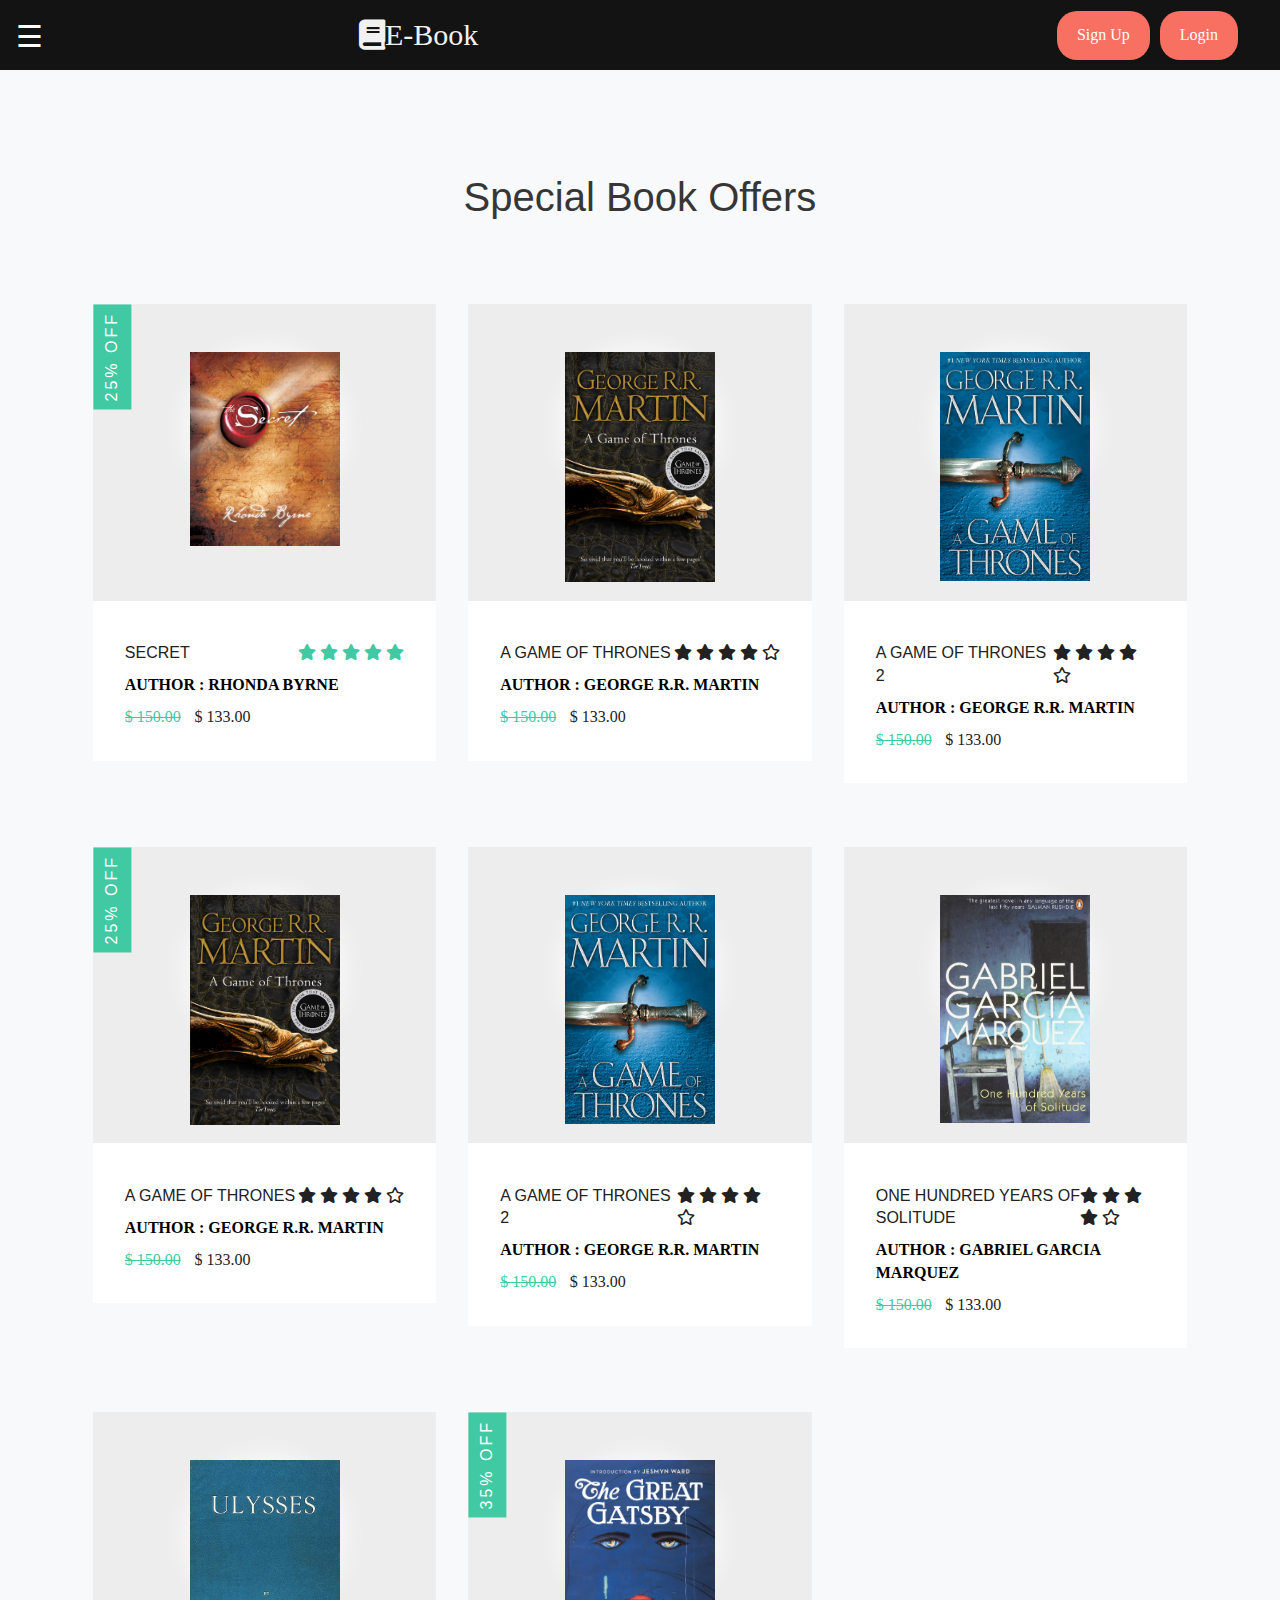
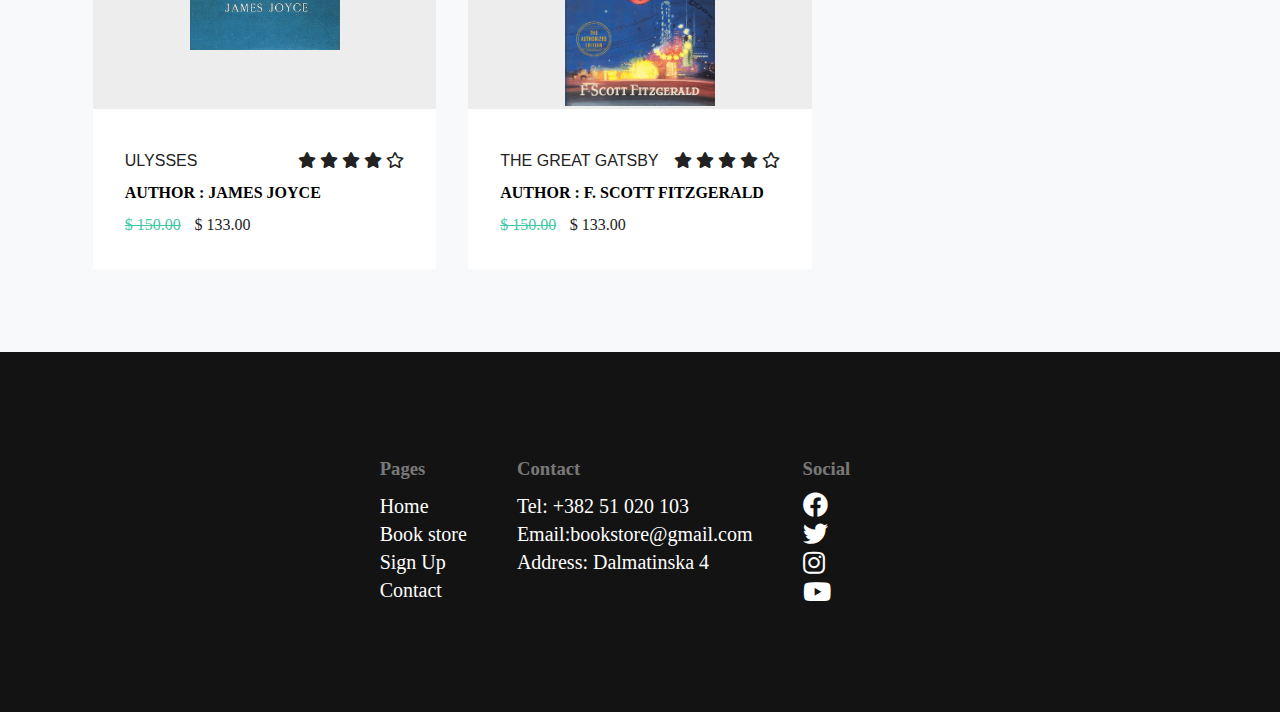
==== bookstore.html @ 9820c24c "first comm" ====
<!DOCTYPE html>
<html class="no-js" lang="">
  <head>
    <meta charset="utf-8" />
    <title></title>
    <meta name="description" content="" />
    <meta name="viewport" content="width=device-width, initial-scale=1" />
    <meta property="og:title" content="" />
    <meta property="og:type" content="" />
    <meta property="og:url" content="" />
    <meta property="og:image" content="" />

    <link
      rel="stylesheet"
      href="https://use.fontawesome.com/releases/v5.14.0/css/all.css"
    />

    <link rel="apple-touch-icon" href="icon.png" />
    <link rel="stylesheet" href="css/normalize.css" />
    <link rel="stylesheet" href="css/main.css" />
    <link rel="stylesheet" href="css/style.css" />
    <meta name="theme-color" content="#fafafa" />
  </head>
  <body>
    <div class="top-header">
      <div id="mySidenav" class="sidenav">
        <a href="javascript:void(0)" class="closebtn" onclick="closeNav()"
          >&times;</a
        >
        <a href="index.html">Home</a>
        <a href="bookstore.html">Book store</a>
        <a href="signup.html">Sign up</a>
        <a href="contact.html">Contact</a>
        <a href="wishlist.html">Wishlist</a>
      </div>

      <div id="main-nav">
        <span
          style="font-size: 30px; cursor: pointer; color: white"
          onclick="openNav()"
          >&#9776;
        </span>
      </div>
      <div class="top-header-container">
        <div class="top-header-title"><i class="fas fa-book"></i>E-Book</div>
        <div class="top-header-button">
          <a href="signup.html" class="button">Sign Up</a>
          <a href="login.html" class="button">Login</a>
        </div>
      </div>
    </div>

    <!--featured categories-->
    <div class="products">
      <div class="products-container">
        <h1 class="lg-title">Special Book Offers</h1>
        <div class="product-items">
          <!-- single product -->
          <div class="product">
            <div class="product-content">
              <div class="product-img">
                <img src="/img/81MArWaiw1L.jpg" alt="product image" />
              </div>
              <div class="product-btns">
                <button type="button" class="btn-cart">
                  add to cart
                  <span><i class="fas fa-plus"></i></span>
                </button>
                <button type="button" class="btn-buy">
                  buy now
                  <span><i class="fas fa-shopping-cart"></i></span>
                </button>
              </div>
            </div>

            <div class="product-info">
              <div class="product-info-top">
                <h2 class="sm-title">Secret</h2>
                <div class="rating_stars">
                  <span class="s" data-low="0.5" data-high="1"
                    ><i class="fa fa-star-o"></i
                    ><i class="fa fa-star-half-o"></i><i class="fa fa-star"></i
                  ></span>
                  <span class="s" data-low="1.5" data-high="2"
                    ><i class="fa fa-star-o"></i
                    ><i class="fa fa-star-half-o"></i><i class="fa fa-star"></i
                  ></span>
                  <span class="s" data-low="2.5" data-high="3"
                    ><i class="fa fa-star-o"></i
                    ><i class="fa fa-star-half-o"></i><i class="fa fa-star"></i
                  ></span>
                  <span class="s" data-low="3.5" data-high="4"
                    ><i class="fa fa-star-o"></i
                    ><i class="fa fa-star-half-o"></i><i class="fa fa-star"></i
                  ></span>
                  <span class="s" data-low="4.5" data-high="5"
                    ><i class="fa fa-star-o"></i
                    ><i class="fa fa-star-half-o"></i><i class="fa fa-star"></i
                  ></span>

                  <span class="r r0_5" data-rating="1" data-value="0.5"></span>
                  <span class="r r1" data-rating="1" data-value="1"></span>
                  <span class="r r1_5" data-rating="15" data-value="1.5"></span>
                  <span class="r r2" data-rating="2" data-value="2"></span>
                  <span class="r r2_5" data-rating="25" data-value="2.5"></span>
                  <span class="r r3" data-rating="3" data-value="3"></span>
                  <span class="r r3_5" data-rating="35" data-value="3.5"></span>
                  <span class="r r4" data-rating="4" data-value="4"></span>
                  <span class="r r4_5" data-rating="45" data-value="4.5"></span>
                  <span class="r r5" data-rating="5" data-value="5"></span>
                </div>
              </div>
              <a href="#" class="product-name">Author : Rhonda Byrne</a>
              <p class="product-price">$ 150.00</p>
              <p class="product-price">$ 133.00</p>
            </div>

            <div class="off-info">
              <h2 class="sm-title">25% off</h2>
            </div>
          </div>
          <!-- end of single product -->
          <!-- single product -->
          <div class="product">
            <div class="product-content">
              <div class="product-img">
                <img src="/img/81q1AybR-ZL.jpg" alt="product image" />
              </div>
              <div class="product-btns">
                <button type="button" class="btn-cart">
                  add to cart
                  <span><i class="fas fa-plus"></i></span>
                </button>
                <button type="button" class="btn-buy">
                  buy now
                  <span><i class="fas fa-shopping-cart"></i></span>
                </button>
              </div>
            </div>

            <div class="product-info">
              <div class="product-info-top">
                <h2 class="sm-title">A Game of Thrones</h2>
                <div class="rating">
                  <span><i class="fas fa-star"></i></span>
                  <span><i class="fas fa-star"></i></span>
                  <span><i class="fas fa-star"></i></span>
                  <span><i class="fas fa-star"></i></span>
                  <span><i class="far fa-star"></i></span>
                </div>
              </div>
              <a href="#" class="product-name">Author : George R.R. Martin</a>
              <p class="product-price">$ 150.00</p>
              <p class="product-price">$ 133.00</p>
            </div>
          </div>
          <!-- end of single product -->
          <!-- single product -->
          <div class="product">
            <div class="product-content">
              <div class="product-img">
                <img src="/img/91dSMhdIzTL.jpg" alt="product image" />
              </div>
              <div class="product-btns">
                <button type="button" class="btn-cart">
                  add to cart
                  <span><i class="fas fa-plus"></i></span>
                </button>
                <button type="button" class="btn-buy">
                  buy now
                  <span><i class="fas fa-shopping-cart"></i></span>
                </button>
              </div>
            </div>

            <div class="product-info">
              <div class="product-info-top">
                <h2 class="sm-title">A Game of Thrones 2</h2>
                <div class="rating">
                  <span><i class="fas fa-star"></i></span>
                  <span><i class="fas fa-star"></i></span>
                  <span><i class="fas fa-star"></i></span>
                  <span><i class="fas fa-star"></i></span>
                  <span><i class="far fa-star"></i></span>
                </div>
              </div>
              <a href="#" class="product-name">Author : George R.R. Martin</a>
              <p class="product-price">$ 150.00</p>
              <p class="product-price">$ 133.00</p>
            </div>
          </div>
          <!-- end of single product -->
          <!-- single product -->
          <div class="product">
            <div class="product-content">
              <div class="product-img">
                <img src="/img/81q1AybR-ZL.jpg" alt="product image" />
              </div>
              <div class="product-btns">
                <button type="button" class="btn-cart">
                  add to cart
                  <span><i class="fas fa-plus"></i></span>
                </button>
                <button type="button" class="btn-buy">
                  buy now
                  <span><i class="fas fa-shopping-cart"></i></span>
                </button>
              </div>
            </div>

            <div class="product-info">
              <div class="product-info-top">
                <h2 class="sm-title">A Game of Thrones</h2>
                <div class="rating">
                  <span><i class="fas fa-star"></i></span>
                  <span><i class="fas fa-star"></i></span>
                  <span><i class="fas fa-star"></i></span>
                  <span><i class="fas fa-star"></i></span>
                  <span><i class="far fa-star"></i></span>
                </div>
              </div>
              <a href="#" class="product-name">Author : George R.R. Martin</a>
              <p class="product-price">$ 150.00</p>
              <p class="product-price">$ 133.00</p>
            </div>

            <div class="off-info">
              <h2 class="sm-title">25% off</h2>
            </div>
          </div>
          <!-- end of single product -->
          <!-- single product -->
          <div class="product">
            <div class="product-content">
              <div class="product-img">
                <img src="/img/91dSMhdIzTL.jpg" alt="product image" />
              </div>
              <div class="product-btns">
                <button type="button" class="btn-cart">
                  add to cart
                  <span><i class="fas fa-plus"></i></span>
                </button>
                <button type="button" class="btn-buy">
                  buy now
                  <span><i class="fas fa-shopping-cart"></i></span>
                </button>
              </div>
            </div>

            <div class="product-info">
              <div class="product-info-top">
                <h2 class="sm-title">A Game of Thrones 2</h2>
                <div class="rating">
                  <span><i class="fas fa-star"></i></span>
                  <span><i class="fas fa-star"></i></span>
                  <span><i class="fas fa-star"></i></span>
                  <span><i class="fas fa-star"></i></span>
                  <span><i class="far fa-star"></i></span>
                </div>
              </div>
              <a href="#" class="product-name">Author : George R.R. Martin</a>
              <p class="product-price">$ 150.00</p>
              <p class="product-price">$ 133.00</p>
            </div>
          </div>
          <!-- end of single product -->
          <!-- single product -->
          <div class="product">
            <div class="product-content">
              <div class="product-img">
                <img src="/img/91hJ+hgZm4L.jpg" alt="product image" />
              </div>
              <div class="product-btns">
                <button type="button" class="btn-cart">
                  add to cart
                  <span><i class="fas fa-plus"></i></span>
                </button>
                <button type="button" class="btn-buy">
                  buy now
                  <span><i class="fas fa-shopping-cart"></i></span>
                </button>
              </div>
            </div>

            <div class="product-info">
              <div class="product-info-top">
                <h2 class="sm-title">One Hundred Years of Solitude</h2>
                <div class="rating">
                  <span><i class="fas fa-star"></i></span>
                  <span><i class="fas fa-star"></i></span>
                  <span><i class="fas fa-star"></i></span>
                  <span><i class="fas fa-star"></i></span>
                  <span><i class="far fa-star"></i></span>
                </div>
              </div>
              <a href="#" class="product-name"
                >Author : Gabriel Garcia Marquez</a
              >
              <p class="product-price">$ 150.00</p>
              <p class="product-price">$ 133.00</p>
            </div>
          </div>
          <!-- end of single product -->
          <!-- single product -->
          <div class="product">
            <div class="product-content">
              <div class="product-img">
                <img src="/img/JoyceUlysses2.jpg" alt="product image" />
              </div>
              <div class="product-btns">
                <button type="button" class="btn-cart">
                  add to cart
                  <span><i class="fas fa-plus"></i></span>
                </button>
                <button type="button" class="btn-buy">
                  buy now
                  <span><i class="fas fa-shopping-cart"></i></span>
                </button>
              </div>
            </div>

            <div class="product-info">
              <div class="product-info-top">
                <h2 class="sm-title">Ulysses</h2>
                <div class="rating">
                  <span><i class="fas fa-star"></i></span>
                  <span><i class="fas fa-star"></i></span>
                  <span><i class="fas fa-star"></i></span>
                  <span><i class="fas fa-star"></i></span>
                  <span><i class="far fa-star"></i></span>
                </div>
              </div>
              <a href="#" class="product-name">Author : James Joyce</a>
              <p class="product-price">$ 150.00</p>
              <p class="product-price">$ 133.00</p>
            </div>
          </div>
          <!-- end of single product -->
          <!-- single product -->
          <div class="product">
            <div class="product-content">
              <div class="product-img">
                <img
                  src="/img/the-great-gatsby-9781982146702_hr.jpg"
                  alt="product image"
                />
              </div>
              <div class="product-btns">
                <button type="button" class="btn-cart">
                  add to cart
                  <span><i class="fas fa-plus"></i></span>
                </button>
                <button type="button" class="btn-buy">
                  buy now
                  <span><i class="fas fa-shopping-cart"></i></span>
                </button>
              </div>
            </div>

            <div class="product-info">
              <div class="product-info-top">
                <h2 class="sm-title">The Great Gatsby</h2>
                <div class="rating">
                  <span><i class="fas fa-star"></i></span>
                  <span><i class="fas fa-star"></i></span>
                  <span><i class="fas fa-star"></i></span>
                  <span><i class="fas fa-star"></i></span>
                  <span><i class="far fa-star"></i></span>
                </div>
              </div>
              <a href="#" class="product-name">Author : F. Scott Fitzgerald</a>
              <p class="product-price">$ 150.00</p>
              <p class="product-price">$ 133.00</p>
            </div>

            <div class="off-info">
              <h2 class="sm-title">35% off</h2>
            </div>
          </div>
          <!-- end of single product -->
        </div>
      </div>
    </div>

    <!--footer-->
    <div class="footer1">
      <div class="footer-container1">
        <div class="footer-content1">
          <ul>
            <h3>Pages</h3>
            <a href="index.html"><li>Home</li></a>
            <a href="bookstore.html"><li>Book store</li></a>
            <a href="signup.html"><li>Sign Up</li></a>
            <a href="contact.html"><li>Contact</li></a>
          </ul>
          <ul>
            <h3>Contact</h3>
            <a><li>Tel: +382 51 020 103</li></a>
            <a><li>Email:bookstore@gmail.com</li></a>
            <a><li>Address: Dalmatinska 4</li></a>
          </ul>
          <ul>
            <h3>Social</h3>
            <a href="#"
              ><li><i class="fab fa-facebook"></i></li
            ></a>
            <a href="#"
              ><li><i class="fab fa-twitter"></i></li
            ></a>
            <a href="#"
              ><li><i class="fab fa-instagram"></i></li
            ></a>
            <a href="#"
              ><li><i class="fab fa-youtube"></i></li
            ></a>
          </ul>
        </div>
      </div>
    </div>
    <script
      src="https://code.jquery.com/jquery-3.6.0.min.js"
      integrity="sha256-/xUj+3OJU5yExlq6GSYGSHk7tPXikynS7ogEvDej/m4="
      crossorigin="anonymous"
    ></script>
    <script>
      jQuery(document).ready(function ($) {
        $(".rating span.r")
          .hover(
            function () {
              // get hovered value
              var rating = $(this).data("rating");
              var value = $(this).data("value");
              $(this)
                .parent()
                .attr("class", "")
                .addClass("rating")
                .addClass("rating_" + rating);
              highlight_star(value);
            },
            function () {
              // get hidden field value
              var rating = $("#rating").val();
              var value = $("#rating_val").val();
              $(this)
                .parent()
                .attr("class", "")
                .addClass("rating")
                .addClass("rating_" + rating);
              highlight_star(value);
            }
          )
          .click(function () {
            // Set hidden field value
            var value = $(this).data("value");
            $("#rating_val").val(value);

            var rating = $(this).data("rating");
            $("#rating").val(rating);

            highlight_star(value);
          });

        var highlight_star = function (rating) {
          $(".rating_stars span.s").each(function () {
            var low = $(this).data("low");
            var high = $(this).data("high");
            $(this).removeClass("active-high").removeClass("active-low");
            if (rating >= high) $(this).addClass("active-high");
            else if (rating == low) $(this).addClass("active-low");
          });
        };
      });
    </script>
    <script src="js/vendor/modernizr-3.11.2.min.js"></script>
    <script src="js/plugins.js"></script>
    <script src="js/main.js"></script>
  </body>
</html>
---- css/main.css ----
/*! HTML5 Boilerplate v8.0.0 | MIT License | https://html5boilerplate.com/ */

/* main.css 2.1.0 | MIT License | https://github.com/h5bp/main.css#readme */
/*
 * What follows is the result of much research on cross-browser styling.
 * Credit left inline and big thanks to Nicolas Gallagher, Jonathan Neal,
 * Kroc Camen, and the H5BP dev community and team.
 */

/* ==========================================================================
   Base styles: opinionated defaults
   ========================================================================== */

html {
  color: #222;
  font-size: 1em;
  line-height: 1.4;
}

/*
 * Remove text-shadow in selection highlight:
 * https://twitter.com/miketaylr/status/12228805301
 *
 * Vendor-prefixed and regular ::selection selectors cannot be combined:
 * https://stackoverflow.com/a/16982510/7133471
 *
 * Customize the background color to match your design.
 */

::-moz-selection {
  background: #b3d4fc;
  text-shadow: none;
}

::selection {
  background: #b3d4fc;
  text-shadow: none;
}

/*
 * A better looking default horizontal rule
 */

hr {
  display: block;
  height: 1px;
  border: 0;
  border-top: 1px solid #ccc;
  margin: 1em 0;
  padding: 0;
}

/*
 * Remove the gap between audio, canvas, iframes,
 * images, videos and the bottom of their containers:
 * https://github.com/h5bp/html5-boilerplate/issues/440
 */

audio,
canvas,
iframe,
img,
svg,
video {
  vertical-align: middle;
}

/*
 * Remove default fieldset styles.
 */

fieldset {
  border: 0;
  margin: 0;
  padding: 0;
}

/*
 * Allow only vertical resizing of textareas.
 */

textarea {
  resize: vertical;
}

/* ==========================================================================
   Author's custom styles
   ========================================================================== */

/* ==========================================================================
   Helper classes
   ========================================================================== */

/*
 * Hide visually and from screen readers
 */

.hidden,
[hidden] {
  display: none !important;
}

/*
 * Hide only visually, but have it available for screen readers:
 * https://snook.ca/archives/html_and_css/hiding-content-for-accessibility
 *
 * 1. For long content, line feeds are not interpreted as spaces and small width
 *    causes content to wrap 1 word per line:
 *    https://medium.com/@jessebeach/beware-smushed-off-screen-accessible-text-5952a4c2cbfe
 */

.sr-only {
  border: 0;
  clip: rect(0, 0, 0, 0);
  height: 1px;
  margin: -1px;
  overflow: hidden;
  padding: 0;
  position: absolute;
  white-space: nowrap;
  width: 1px;
  /* 1 */
}

/*
 * Extends the .sr-only class to allow the element
 * to be focusable when navigated to via the keyboard:
 * https://www.drupal.org/node/897638
 */

.sr-only.focusable:active,
.sr-only.focusable:focus {
  clip: auto;
  height: auto;
  margin: 0;
  overflow: visible;
  position: static;
  white-space: inherit;
  width: auto;
}

/*
 * Hide visually and from screen readers, but maintain layout
 */

.invisible {
  visibility: hidden;
}

/*
 * Clearfix: contain floats
 *
 * For modern browsers
 * 1. The space content is one way to avoid an Opera bug when the
 *    `contenteditable` attribute is included anywhere else in the document.
 *    Otherwise it causes space to appear at the top and bottom of elements
 *    that receive the `clearfix` class.
 * 2. The use of `table` rather than `block` is only necessary if using
 *    `:before` to contain the top-margins of child elements.
 */

.clearfix::before,
.clearfix::after {
  content: " ";
  display: table;
}

.clearfix::after {
  clear: both;
}

/* ==========================================================================
   EXAMPLE Media Queries for Responsive Design.
   These examples override the primary ('mobile first') styles.
   Modify as content requires.
   ========================================================================== */

@media only screen and (min-width: 35em) {
  /* Style adjustments for viewports that meet the condition */
}

@media print,
  (-webkit-min-device-pixel-ratio: 1.25),
  (min-resolution: 1.25dppx),
  (min-resolution: 120dpi) {
  /* Style adjustments for high resolution devices */
}

/* ==========================================================================
   Print styles.
   Inlined to avoid the additional HTTP request:
   https://www.phpied.com/delay-loading-your-print-css/
   ========================================================================== */

@media print {
  *,
  *::before,
  *::after {
    background: #fff !important;
    color: #000 !important;
    /* Black prints faster */
    box-shadow: none !important;
    text-shadow: none !important;
  }

  a,
  a:visited {
    text-decoration: underline;
  }

  a[href]::after {
    content: " (" attr(href) ")";
  }

  abbr[title]::after {
    content: " (" attr(title) ")";
  }

  /*
   * Don't show links that are fragment identifiers,
   * or use the `javascript:` pseudo protocol
   */
  a[href^="#"]::after,
  a[href^="javascript:"]::after {
    content: "";
  }

  pre {
    white-space: pre-wrap !important;
  }

  pre,
  blockquote {
    border: 1px solid #999;
    page-break-inside: avoid;
  }

  /*
   * Printing Tables:
   * https://web.archive.org/web/20180815150934/http://css-discuss.incutio.com/wiki/Printing_Tables
   */
  thead {
    display: table-header-group;
  }

  tr,
  img {
    page-break-inside: avoid;
  }

  p,
  h2,
  h3 {
    orphans: 3;
    widows: 3;
  }

  h2,
  h3 {
    page-break-after: avoid;
  }
}
---- css/style.css ----
:root {
  --white-light: rgba(255, 255, 255, 0.5);
  --alice-blue: #f8f9fa;
  --carribean-green: #40c9a2;
  --gray: #ededed;
}
* {
  box-sizing: border-box;
  margin: 0;
  padding: 0;
}

.top-header {
  display: flex;
  height: 70px;
  width: 100%;
  background-color: #131313;
}
.top-header-container {
  margin-left: 300px;
  display: flex;
  width: 100%;
  z-index: 1;
  justify-content: space-between;
}
.top-header-title {
  color: #f1f1f1;
  font-size: 30px;
  display: flex;
  align-items: center;
}
.top-header-button {
  display: flex;
  justify-content: center;
  align-items: center;
  padding: 0 2rem;
}
.button {
  margin-right: 10px;
  display: flex;
  justify-content: center;
  align-items: center;
  text-decoration: none;
  padding: 10px 20px;
  height: 70%;
  border: none;
  outline: none;
  border-radius: 20px;
  background: #f77062;
  color: #fff;
}

.button:hover {
  background: #4837ff;
  transition: all 0.3s ease;
}

.sidenav {
  height: 100%;
  width: 0;
  position: fixed;
  z-index: 1;
  top: 0;
  left: 0;
  background-color: #111;
  overflow-x: hidden;
  transition: 0.5s;
  padding-top: 60px;
}

.sidenav a {
  padding: 8px 8px 8px 32px;
  text-decoration: none;
  font-size: 25px;
  color: #818181;
  display: block;
  transition: 0.3s;
}

.sidenav a:hover {
  color: #f1f1f1;
}

.sidenav .closebtn {
  position: absolute;
  top: 0;
  right: 25px;
  font-size: 36px;
  margin-left: 50px;
}

#main-nav {
  transition: margin-left 0.5s;
  padding: 16px;
}

@media screen and (max-height: 450px) {
  .sidenav {
    padding-top: 15px;
  }
  .sidenav a {
    font-size: 18px;
  }
}
.wrapper {
  width: 350px;
  padding: 20px;
}

input[type="text"],
input[type="password"] {
  width: 100%;
  padding: 15px;
  margin: 5px 0 22px 0;
  display: inline-block;
  border: none;
  background: #f1f1f1;
}

input[type="text"]:focus,
input[type="password"]:focus {
  background-color: #ddd;
  outline: none;
}

hr {
  border: 1px solid #f1f1f1;
  margin-bottom: 25px;
}

/*button {
  background-color: #4caf50;
  color: white;
  padding: 14px 20px;
  margin: 8px 0;
  border: none;
  cursor: pointer;
  width: 100%;
  opacity: 0.9;
}*/

button:hover {
  opacity: 1;
}

.cancelbtn,
.signupbtn {
  float: left;
  width: 50%;
}

.container {
  padding: 16px;
}

.clearfix::after {
  content: "";
  clear: both;
  display: table;
}

@media screen and (max-width: 300px) {
  .signupbtn {
    width: 100%;
  }
}

.form-login {
  margin-left: auto;
  margin-right: auto;
  width: 50%;
  align-items: center;
  border: 3px solid #f1f1f1;
}

input[type="text"],
input[type="password"] {
  width: 100%;
  padding: 12px 20px;
  margin: 8px 0;
  display: inline-block;
  border: 1px solid #ccc;
  box-sizing: border-box;
}

button:hover {
  opacity: 0.8;
}

.container-login {
  padding: 16px;
}

span.psw {
  float: right;
  padding-top: 16px;
}

@media screen and (max-width: 300px) {
  span.psw {
    display: block;
    float: none;
  }
  .cancelbtn {
    width: 100%;
  }
}

input[type="text"],
select,
textarea {
  width: 100%;
  padding: 12px;
  border: 1px solid #ccc;
  border-radius: 4px;
  box-sizing: border-box;
  margin-top: 6px;
  margin-bottom: 16px;
  resize: vertical;
}

input[type="submit"] {
  background-color: #4caf50;
  color: white;
  padding: 12px 20px;
  border: none;
  border-radius: 4px;
  cursor: pointer;
}

input[type="submit"]:hover {
  background-color: #45a049;
}

.container-contact {
  border-radius: 5px;
  background-color: #f2f2f2;
  padding: 20px;
  width: 50%;
  margin-left: auto;
  margin-right: auto;
  margin-top: 20px;
}
.contact-div {
  display: flex;
  flex-direction: column;
}
.contact-div h1 {
  text-align: center;
}
.gmap_canvas {
  overflow: hidden;
  background: none !important;
  height: 500px;
  width: 600px;
}
.mapouter {
  margin-bottom: 40px;
  margin-left: auto;
  margin-right: auto;
  position: relative;
  text-align: right;
  height: 500px;
  width: 600px;
}
.footer1 {
  bottom: 0;
  display: flex;
  height: 360px;
  background-color: #131313;
  width: 100%;
}
.footer-container1 {
  margin: auto;
  display: flex;
  flex-direction: row;
}
.footer-content1 {
  display: flex;
  flex-direction: row;
  justify-content: space-between;
}
.footer-content1 h3 {
  color: #ddd;
  opacity: 0.5;
  padding-bottom: 10px;
}
.footer-content1 ul {
  list-style: none;
  display: flex;
  flex-direction: column;
  margin-right: 50px;
}

.footer-content1 ul a {
  text-decoration: none;
  color: #fff;
  font-size: 20px;
}
.footer-content1 ul a li i {
  font-size: 25px;
}
/*index page*/
.main-content {
  height: 100vh;
  width: 100%;
  background-color: #191919;
  margin-top: auto;
}
.main-content-center {
  display: flex;
  margin-top: auto;
}
.main-content-center-signup {
  margin-right: auto;
  margin-left: auto;
  margin-top: 250px;
  align-items: center;
}
.main-content-center-signup h1 {
  color: #ddd;
  text-align: center;
  font-size: 45px;
}

.button-center {
  align-items: center;
  text-decoration: none;
  padding: 10px 20px;
  width: 100%;
  height: 100%;
  border: none;
  outline: none;
  border-radius: 20px;
  background: #f77062;
  color: #fff;
  margin-left: 300px;
  margin-right: auto;
}
.button-explore {
  margin-left: 300px;
  align-items: center;
  text-decoration: none;
  padding: 10px 20px;
  width: 100%;
  border: none;
  outline: none;
  border-radius: 4px;
  background: #833ab4;
  background: -webkit-linear-gradient(to right, #fcb045, #fd1d1d, #833ab4);
  background: linear-gradient(to right, #fcb045, #fd1d1d, #833ab4);
  color: #fff;
  transition: all 0.3s ease;
}
/*bookstore*/
img {
  width: 100%;
}
.products-container {
  width: 88vw;
  margin: 0 auto;
}
.lg-title,
.md-title,
.sm-title {
  font-family: "Roboto", sans-serif;
  padding: 0.6rem 0;
  text-transform: capitalize;
}
.lg-title {
  font-size: 2.5rem;
  font-weight: 500;
  text-align: center;
  padding: 1.3rem 0;
  opacity: 0.9;
}
.md-title {
  font-size: 2rem;
  font-family: "Roboto", sans-serif;
}
.sm-title {
  font-weight: 300;
  font-size: 1rem;
  text-transform: uppercase;
}
.text-light {
  font-size: 1rem;
  font-weight: 600;
  line-height: 1.5;
  opacity: 0.5;
  margin: 0.4rem 0;
}

/* product section */
.products {
  background: var(--alice-blue);
  padding: 3.2rem 0;
}
.products .text-light {
  text-align: center;
  width: 70%;
  margin: 0.9rem auto;
}
.product {
  margin: 2rem;
  position: relative;
}
.product-content {
  background: var(--gray);
  padding: 3rem 0.5rem 2rem 0.5rem;
  cursor: pointer;
}
.product-img {
  background: var(--white-light);
  box-shadow: 0 0 20px 10px var(--white-light);
  width: 150px;
  height: 150px;
  margin: 0 auto;
  border-radius: 50%;
  transition: background 0.5s ease;
}
.product-btns {
  display: flex;
  justify-content: center;
  margin-top: 1.4rem;
  opacity: 0;
  transition: opacity 0.6s ease;
}
.btn-cart,
.btn-buy {
  background: transparent;
  border: 1px solid black;
  padding: 0.8rem 0;
  width: 125px;
  font-family: inherit;
  text-transform: uppercase;
  cursor: pointer;
  border: none;
  transition: all 0.6s ease;
}
.btn-cart {
  background: black;
  color: white;
}
.btn-cart:hover {
  background: var(--carribean-green);
}
.btn-buy {
  background: white;
}
.btn-buy:hover {
  background: var(--carribean-green);
  color: #fff;
}
.product-info {
  background: white;
  padding: 2rem;
}
.product-info-top {
  display: flex;
  justify-content: space-between;
  align-items: center;
}

.rating_stars span {
  color: var(--carribean-green);
}
.product-name {
  color: black;
  display: block;
  text-decoration: none;
  font-size: 1rem;
  text-transform: uppercase;
  font-weight: bold;
}
.product-price {
  padding-top: 0.6rem;
  padding-right: 0.6rem;
  display: inline-block;
}
.product-price:first-of-type {
  text-decoration: line-through;
  color: var(--carribean-green);
}
.product-img img {
  transition: transform 0.6s ease;
}
.product:hover .product-img img {
  transform: scale(1.1);
}
.product:hover .product-img {
  background: var(--carribean-green);
}
.product:hover .product-btns {
  opacity: 1;
}
.off-info .sm-title {
  background: var(--carribean-green);
  color: white;
  display: inline-block;
  padding: 0.5rem;
  position: absolute;
  top: 0;
  left: 0;
  writing-mode: vertical-lr;
  transform: rotate(180deg);
  z-index: 1;
  letter-spacing: 3px;
  cursor: pointer;
}
@media screen and (min-width: 992px) {
  .product-items {
    display: grid;
    grid-template-columns: repeat(2, 1fr);
  }
}

@media screen and (min-width: 1200px) {
  .product-items {
    display: grid;
    grid-template-columns: repeat(3, 1fr);
  }
  .product {
    margin-right: 1rem;
    margin-left: 1rem;
  }
  .product .text-light {
    width: 50%;
  }
}
@media screen and (min-width: 1336px) {
  .product-items {
    grid-template-columns: repeat(4, 1fr);
  }
}
/*wishlist*/
main {
  width: 100%;
  text-align: center;
}
main button {
  width: 100px;
  border: none;
  height: 40px;
  border-radius: 20px;
  background-color: #f77062;
}
#form {
  width: 50%;
  margin: auto;
  text-align: center;
}
#form input {
  width: 50%;
}
#form2 {
  width: 50%;
  margin: auto;
  text-align: center;
}
#form2 input {
  width: 50%;
  margin-bottom: 20px;
}
#addToListH2 {
  text-align: center;
}
#updateListH2 {
  text-align: center;
}
.book-finder {
  margin-left: auto;
  margin-right: auto;
  width: 50%;
  text-align: center;
}
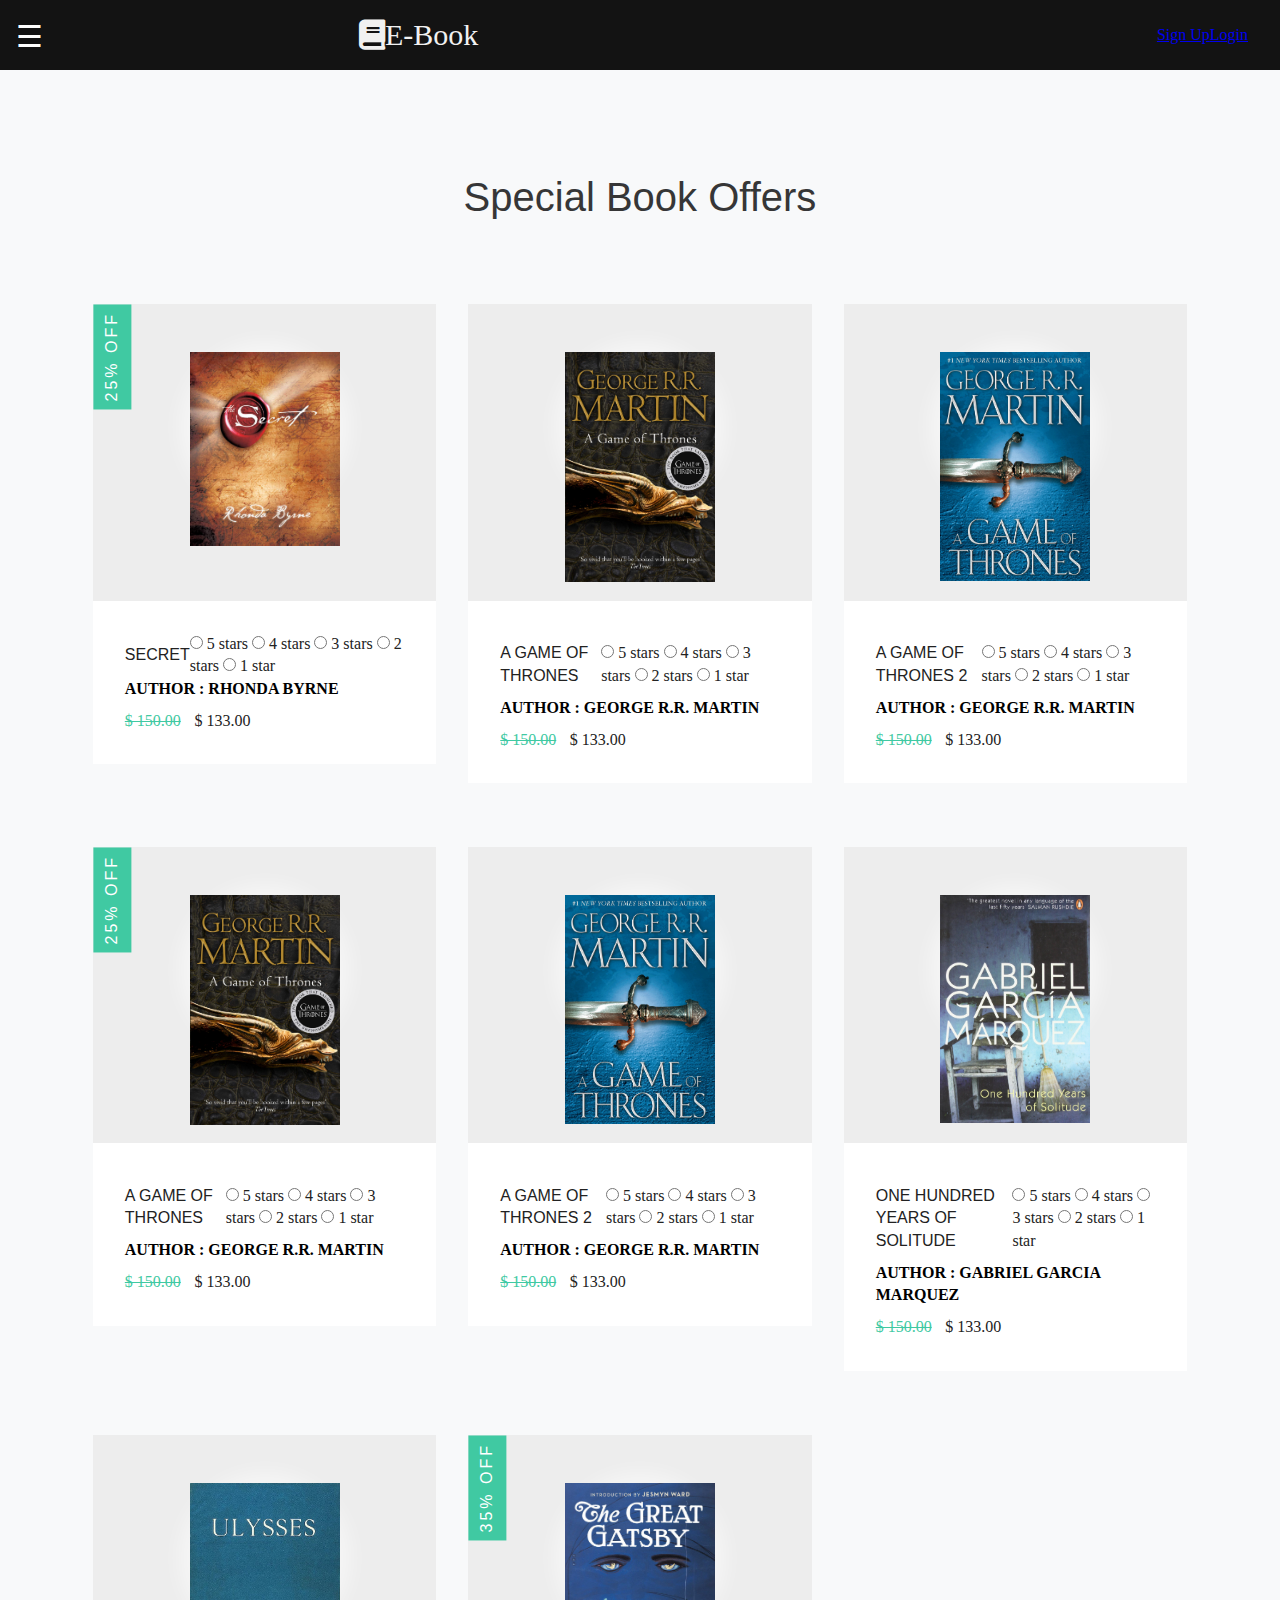
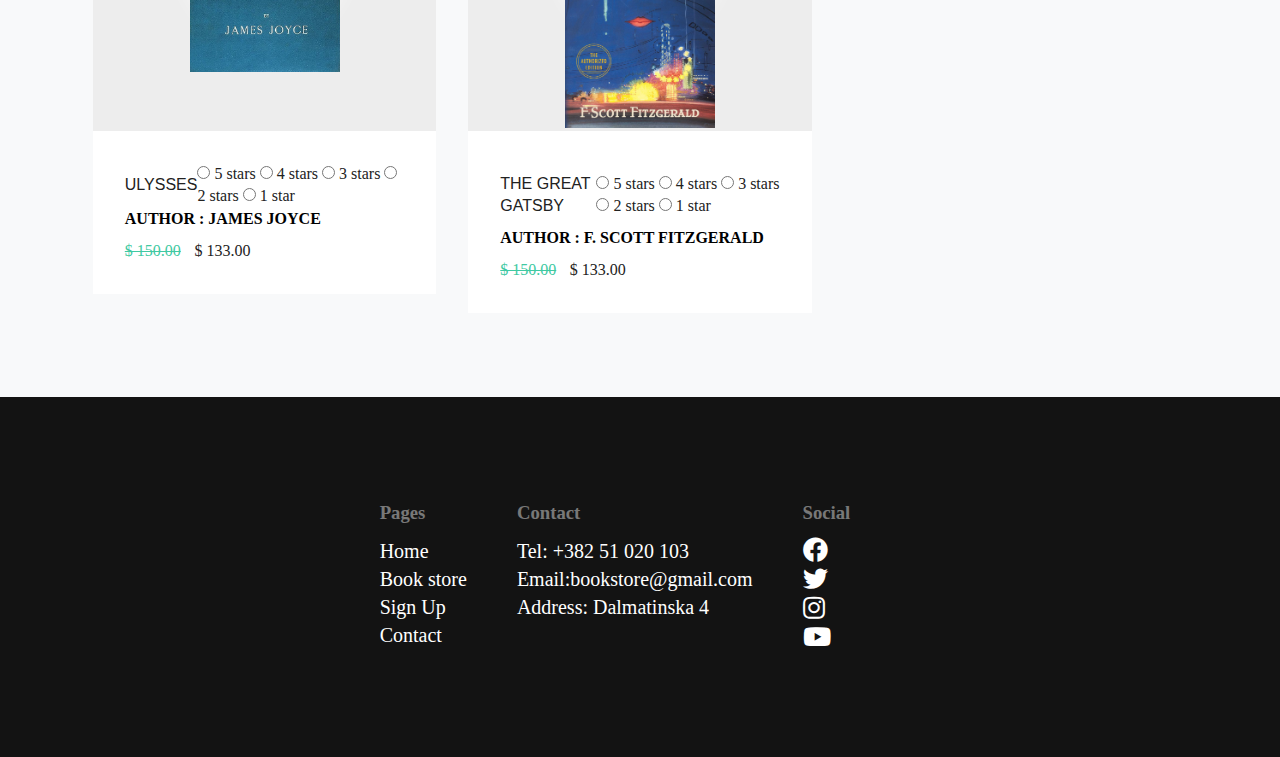
==== commit 8e59d3fd: "review rating" ====
--- a/bookstore.html
+++ b/bookstore.html
@@ -44,8 +44,8 @@
       <div class="top-header-container">
         <div class="top-header-title"><i class="fas fa-book"></i>E-Book</div>
         <div class="top-header-button">
-          <a href="signup.html" class="button">Sign Up</a>
-          <a href="login.html" class="button">Login</a>
+          <a href="signup.html" class="header-button">Sign Up</a>
+          <a href="login.html" class="header-button">Login</a>
         </div>
       </div>
     </div>
@@ -76,38 +76,17 @@
             <div class="product-info">
               <div class="product-info-top">
                 <h2 class="sm-title">Secret</h2>
-                <div class="rating_stars">
-                  <span class="s" data-low="0.5" data-high="1"
-                    ><i class="fa fa-star-o"></i
-                    ><i class="fa fa-star-half-o"></i><i class="fa fa-star"></i
-                  ></span>
-                  <span class="s" data-low="1.5" data-high="2"
-                    ><i class="fa fa-star-o"></i
-                    ><i class="fa fa-star-half-o"></i><i class="fa fa-star"></i
-                  ></span>
-                  <span class="s" data-low="2.5" data-high="3"
-                    ><i class="fa fa-star-o"></i
-                    ><i class="fa fa-star-half-o"></i><i class="fa fa-star"></i
-                  ></span>
-                  <span class="s" data-low="3.5" data-high="4"
-                    ><i class="fa fa-star-o"></i
-                    ><i class="fa fa-star-half-o"></i><i class="fa fa-star"></i
-                  ></span>
-                  <span class="s" data-low="4.5" data-high="5"
-                    ><i class="fa fa-star-o"></i
-                    ><i class="fa fa-star-half-o"></i><i class="fa fa-star"></i
-                  ></span>
-
-                  <span class="r r0_5" data-rating="1" data-value="0.5"></span>
-                  <span class="r r1" data-rating="1" data-value="1"></span>
-                  <span class="r r1_5" data-rating="15" data-value="1.5"></span>
-                  <span class="r r2" data-rating="2" data-value="2"></span>
-                  <span class="r r2_5" data-rating="25" data-value="2.5"></span>
-                  <span class="r r3" data-rating="3" data-value="3"></span>
-                  <span class="r r3_5" data-rating="35" data-value="3.5"></span>
-                  <span class="r r4" data-rating="4" data-value="4"></span>
-                  <span class="r r4_5" data-rating="45" data-value="4.5"></span>
-                  <span class="r r5" data-rating="5" data-value="5"></span>
+                <div class="rate">
+                  <input type="radio" id="star5" name="rate" value="5" />
+                  <label for="star5" title="text">5 stars</label>
+                  <input type="radio" id="star4" name="rate" value="4" />
+                  <label for="star4" title="text">4 stars</label>
+                  <input type="radio" id="star3" name="rate" value="3" />
+                  <label for="star3" title="text">3 stars</label>
+                  <input type="radio" id="star2" name="rate" value="2" />
+                  <label for="star2" title="text">2 stars</label>
+                  <input type="radio" id="star1" name="rate" value="1" />
+                  <label for="star1" title="text">1 star</label>
                 </div>
               </div>
               <a href="#" class="product-name">Author : Rhonda Byrne</a>
@@ -141,12 +120,17 @@
             <div class="product-info">
               <div class="product-info-top">
                 <h2 class="sm-title">A Game of Thrones</h2>
-                <div class="rating">
-                  <span><i class="fas fa-star"></i></span>
-                  <span><i class="fas fa-star"></i></span>
-                  <span><i class="fas fa-star"></i></span>
-                  <span><i class="fas fa-star"></i></span>
-                  <span><i class="far fa-star"></i></span>
+                <div class="rate">
+                  <input type="radio" id="star5" name="rate" value="5" />
+                  <label for="star5" title="text">5 stars</label>
+                  <input type="radio" id="star4" name="rate" value="4" />
+                  <label for="star4" title="text">4 stars</label>
+                  <input type="radio" id="star3" name="rate" value="3" />
+                  <label for="star3" title="text">3 stars</label>
+                  <input type="radio" id="star2" name="rate" value="2" />
+                  <label for="star2" title="text">2 stars</label>
+                  <input type="radio" id="star1" name="rate" value="1" />
+                  <label for="star1" title="text">1 star</label>
                 </div>
               </div>
               <a href="#" class="product-name">Author : George R.R. Martin</a>
@@ -176,12 +160,17 @@
             <div class="product-info">
               <div class="product-info-top">
                 <h2 class="sm-title">A Game of Thrones 2</h2>
-                <div class="rating">
-                  <span><i class="fas fa-star"></i></span>
-                  <span><i class="fas fa-star"></i></span>
-                  <span><i class="fas fa-star"></i></span>
-                  <span><i class="fas fa-star"></i></span>
-                  <span><i class="far fa-star"></i></span>
+                <div class="rate">
+                  <input type="radio" id="star5" name="rate" value="5" />
+                  <label for="star5" title="text">5 stars</label>
+                  <input type="radio" id="star4" name="rate" value="4" />
+                  <label for="star4" title="text">4 stars</label>
+                  <input type="radio" id="star3" name="rate" value="3" />
+                  <label for="star3" title="text">3 stars</label>
+                  <input type="radio" id="star2" name="rate" value="2" />
+                  <label for="star2" title="text">2 stars</label>
+                  <input type="radio" id="star1" name="rate" value="1" />
+                  <label for="star1" title="text">1 star</label>
                 </div>
               </div>
               <a href="#" class="product-name">Author : George R.R. Martin</a>
@@ -211,12 +200,17 @@
             <div class="product-info">
               <div class="product-info-top">
                 <h2 class="sm-title">A Game of Thrones</h2>
-                <div class="rating">
-                  <span><i class="fas fa-star"></i></span>
-                  <span><i class="fas fa-star"></i></span>
-                  <span><i class="fas fa-star"></i></span>
-                  <span><i class="fas fa-star"></i></span>
-                  <span><i class="far fa-star"></i></span>
+                <div class="rate">
+                  <input type="radio" id="star5" name="rate" value="5" />
+                  <label for="star5" title="text">5 stars</label>
+                  <input type="radio" id="star4" name="rate" value="4" />
+                  <label for="star4" title="text">4 stars</label>
+                  <input type="radio" id="star3" name="rate" value="3" />
+                  <label for="star3" title="text">3 stars</label>
+                  <input type="radio" id="star2" name="rate" value="2" />
+                  <label for="star2" title="text">2 stars</label>
+                  <input type="radio" id="star1" name="rate" value="1" />
+                  <label for="star1" title="text">1 star</label>
                 </div>
               </div>
               <a href="#" class="product-name">Author : George R.R. Martin</a>
@@ -250,12 +244,17 @@
             <div class="product-info">
               <div class="product-info-top">
                 <h2 class="sm-title">A Game of Thrones 2</h2>
-                <div class="rating">
-                  <span><i class="fas fa-star"></i></span>
-                  <span><i class="fas fa-star"></i></span>
-                  <span><i class="fas fa-star"></i></span>
-                  <span><i class="fas fa-star"></i></span>
-                  <span><i class="far fa-star"></i></span>
+                <div class="rate">
+                  <input type="radio" id="star5" name="rate" value="5" />
+                  <label for="star5" title="text">5 stars</label>
+                  <input type="radio" id="star4" name="rate" value="4" />
+                  <label for="star4" title="text">4 stars</label>
+                  <input type="radio" id="star3" name="rate" value="3" />
+                  <label for="star3" title="text">3 stars</label>
+                  <input type="radio" id="star2" name="rate" value="2" />
+                  <label for="star2" title="text">2 stars</label>
+                  <input type="radio" id="star1" name="rate" value="1" />
+                  <label for="star1" title="text">1 star</label>
                 </div>
               </div>
               <a href="#" class="product-name">Author : George R.R. Martin</a>
@@ -285,12 +284,17 @@
             <div class="product-info">
               <div class="product-info-top">
                 <h2 class="sm-title">One Hundred Years of Solitude</h2>
-                <div class="rating">
-                  <span><i class="fas fa-star"></i></span>
-                  <span><i class="fas fa-star"></i></span>
-                  <span><i class="fas fa-star"></i></span>
-                  <span><i class="fas fa-star"></i></span>
-                  <span><i class="far fa-star"></i></span>
+                <div class="rate">
+                  <input type="radio" id="star5" name="rate" value="5" />
+                  <label for="star5" title="text">5 stars</label>
+                  <input type="radio" id="star4" name="rate" value="4" />
+                  <label for="star4" title="text">4 stars</label>
+                  <input type="radio" id="star3" name="rate" value="3" />
+                  <label for="star3" title="text">3 stars</label>
+                  <input type="radio" id="star2" name="rate" value="2" />
+                  <label for="star2" title="text">2 stars</label>
+                  <input type="radio" id="star1" name="rate" value="1" />
+                  <label for="star1" title="text">1 star</label>
                 </div>
               </div>
               <a href="#" class="product-name"
@@ -322,12 +326,17 @@
             <div class="product-info">
               <div class="product-info-top">
                 <h2 class="sm-title">Ulysses</h2>
-                <div class="rating">
-                  <span><i class="fas fa-star"></i></span>
-                  <span><i class="fas fa-star"></i></span>
-                  <span><i class="fas fa-star"></i></span>
-                  <span><i class="fas fa-star"></i></span>
-                  <span><i class="far fa-star"></i></span>
+                <div class="rate">
+                  <input type="radio" id="star5" name="rate" value="5" />
+                  <label for="star5" title="text">5 stars</label>
+                  <input type="radio" id="star4" name="rate" value="4" />
+                  <label for="star4" title="text">4 stars</label>
+                  <input type="radio" id="star3" name="rate" value="3" />
+                  <label for="star3" title="text">3 stars</label>
+                  <input type="radio" id="star2" name="rate" value="2" />
+                  <label for="star2" title="text">2 stars</label>
+                  <input type="radio" id="star1" name="rate" value="1" />
+                  <label for="star1" title="text">1 star</label>
                 </div>
               </div>
               <a href="#" class="product-name">Author : James Joyce</a>
@@ -360,12 +369,17 @@
             <div class="product-info">
               <div class="product-info-top">
                 <h2 class="sm-title">The Great Gatsby</h2>
-                <div class="rating">
-                  <span><i class="fas fa-star"></i></span>
-                  <span><i class="fas fa-star"></i></span>
-                  <span><i class="fas fa-star"></i></span>
-                  <span><i class="fas fa-star"></i></span>
-                  <span><i class="far fa-star"></i></span>
+                <div class="rate">
+                  <input type="radio" id="star5" name="rate" value="5" />
+                  <label for="star5" title="text">5 stars</label>
+                  <input type="radio" id="star4" name="rate" value="4" />
+                  <label for="star4" title="text">4 stars</label>
+                  <input type="radio" id="star3" name="rate" value="3" />
+                  <label for="star3" title="text">3 stars</label>
+                  <input type="radio" id="star2" name="rate" value="2" />
+                  <label for="star2" title="text">2 stars</label>
+                  <input type="radio" id="star1" name="rate" value="1" />
+                  <label for="star1" title="text">1 star</label>
                 </div>
               </div>
               <a href="#" class="product-name">Author : F. Scott Fitzgerald</a>
@@ -422,57 +436,6 @@
       integrity="sha256-/xUj+3OJU5yExlq6GSYGSHk7tPXikynS7ogEvDej/m4="
       crossorigin="anonymous"
     ></script>
-    <script>
-      jQuery(document).ready(function ($) {
-        $(".rating span.r")
-          .hover(
-            function () {
-              // get hovered value
-              var rating = $(this).data("rating");
-              var value = $(this).data("value");
-              $(this)
-                .parent()
-                .attr("class", "")
-                .addClass("rating")
-                .addClass("rating_" + rating);
-              highlight_star(value);
-            },
-            function () {
-              // get hidden field value
-              var rating = $("#rating").val();
-              var value = $("#rating_val").val();
-              $(this)
-                .parent()
-                .attr("class", "")
-                .addClass("rating")
-                .addClass("rating_" + rating);
-              highlight_star(value);
-            }
-          )
-          .click(function () {
-            // Set hidden field value
-            var value = $(this).data("value");
-            $("#rating_val").val(value);
-
-            var rating = $(this).data("rating");
-            $("#rating").val(rating);
-
-            highlight_star(value);
-          });
-
-        var highlight_star = function (rating) {
-          $(".rating_stars span.s").each(function () {
-            var low = $(this).data("low");
-            var high = $(this).data("high");
-            $(this).removeClass("active-high").removeClass("active-low");
-            if (rating >= high) $(this).addClass("active-high");
-            else if (rating == low) $(this).addClass("active-low");
-          });
-        };
-      });
-    </script>
-    <script src="js/vendor/modernizr-3.11.2.min.js"></script>
-    <script src="js/plugins.js"></script>
     <script src="js/main.js"></script>
   </body>
 </html>
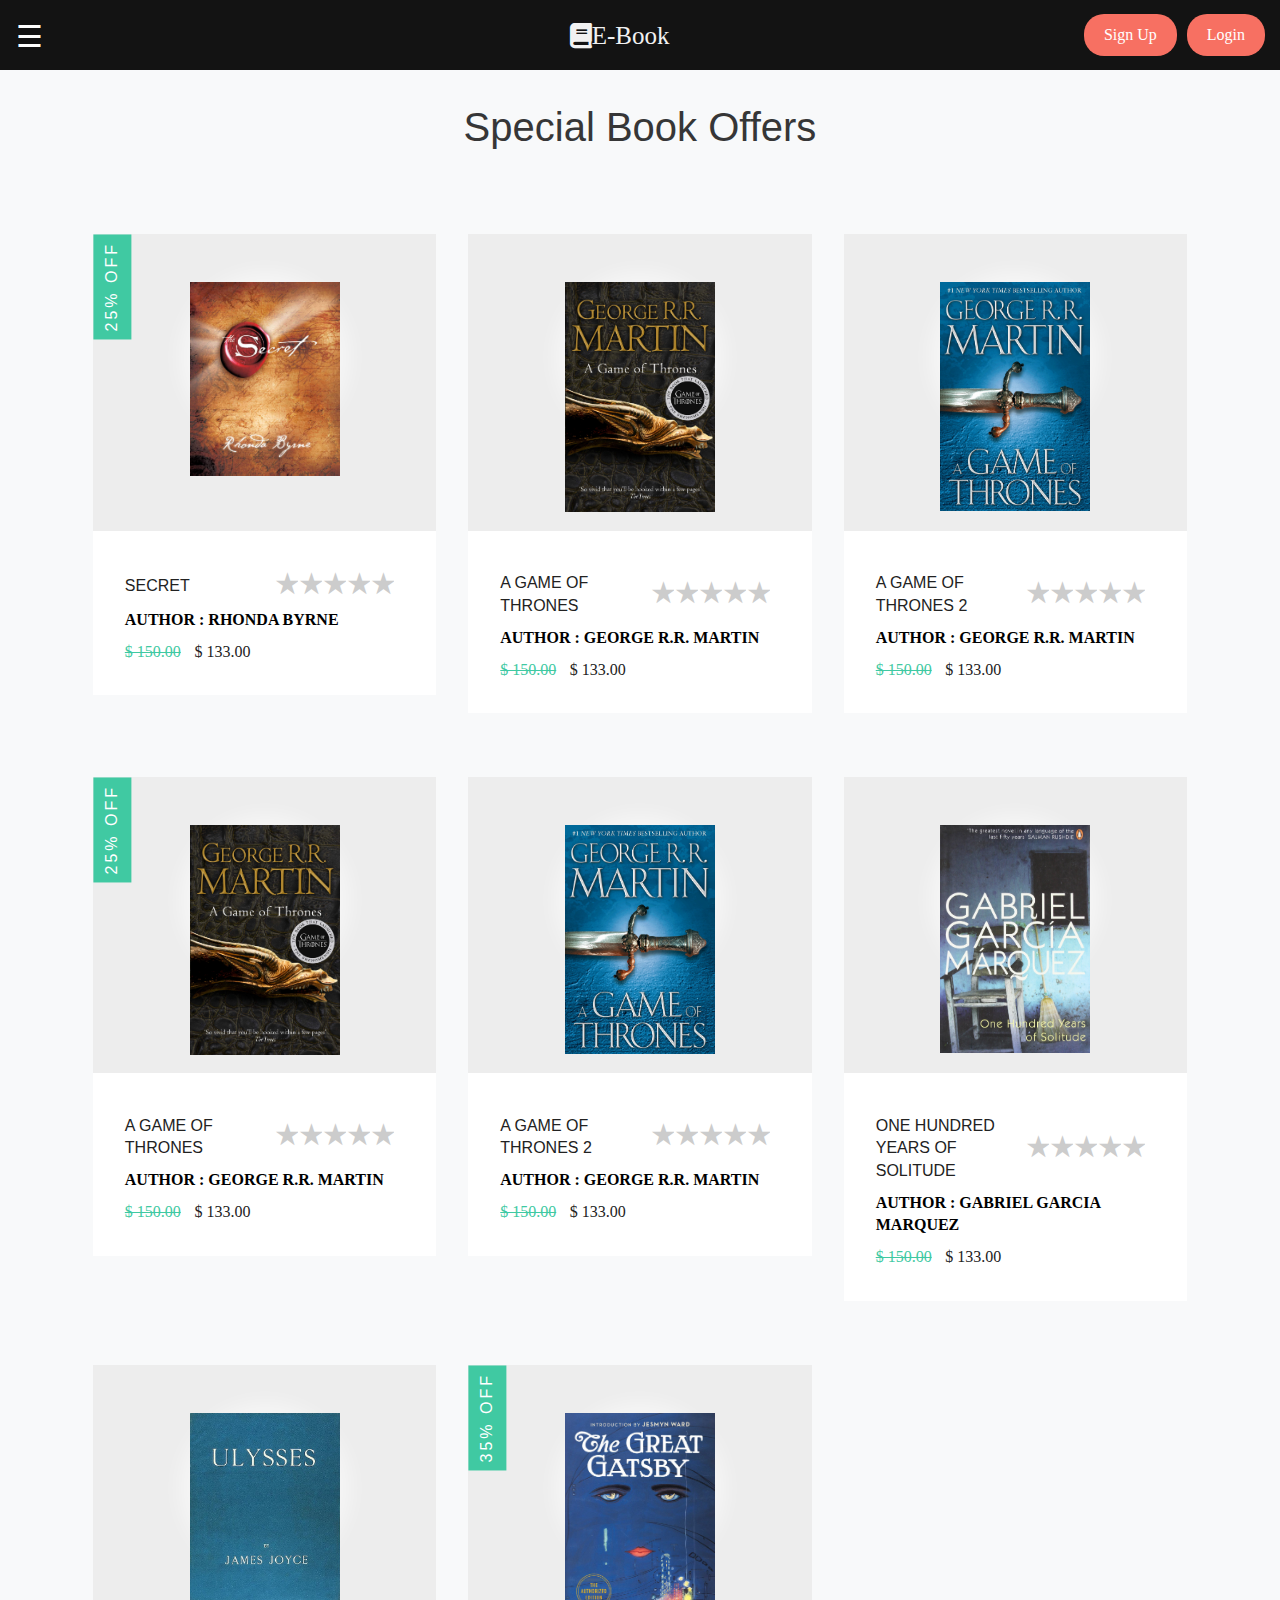
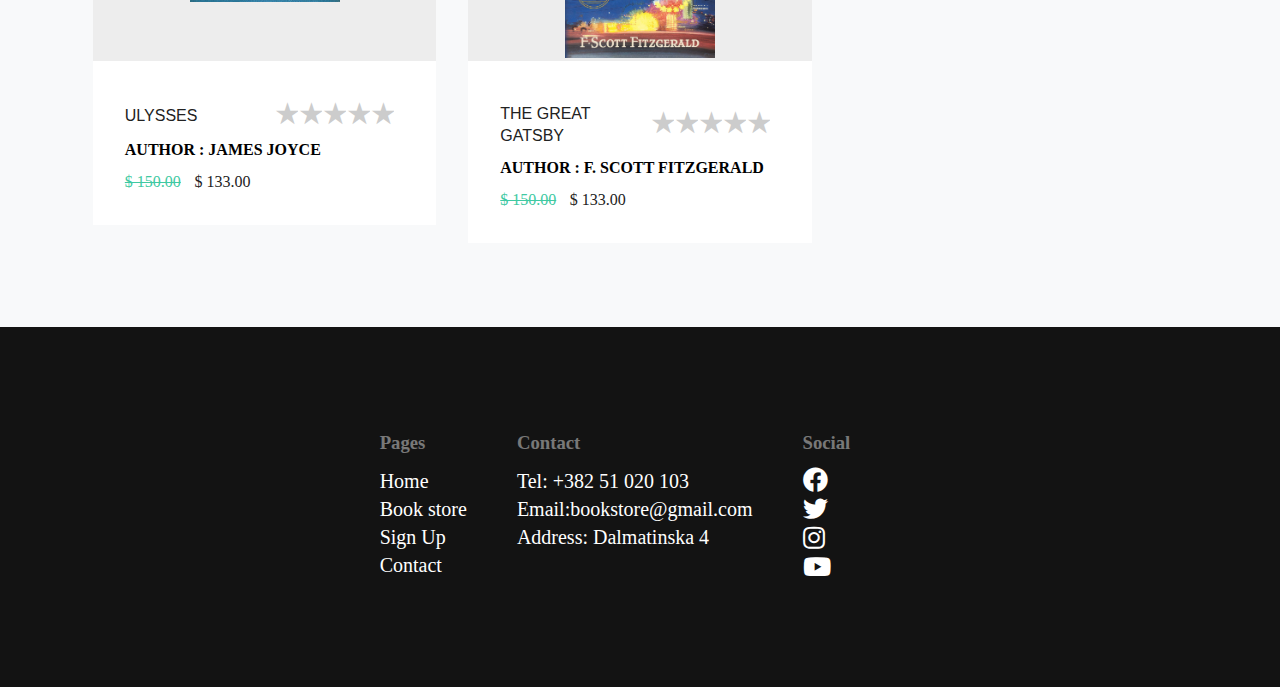
==== commit 57002281: "file path" ====
--- a/bookstore.html
+++ b/bookstore.html
@@ -27,11 +27,11 @@
         <a href="javascript:void(0)" class="closebtn" onclick="closeNav()"
           >&times;</a
         >
-        <a href="index.html">Home</a>
-        <a href="bookstore.html">Book store</a>
-        <a href="signup.html">Sign up</a>
-        <a href="contact.html">Contact</a>
-        <a href="wishlist.html">Wishlist</a>
+        <a href="./index.html">Home</a>
+        <a href="./bookstore.html">Book store</a>
+        <a href="./signup.html">Sign up</a>
+        <a href="./contact.html">Contact</a>
+        <a href="./wishlist.html">Wishlist</a>
       </div>
 
       <div id="main-nav">
@@ -44,8 +44,8 @@
       <div class="top-header-container">
         <div class="top-header-title"><i class="fas fa-book"></i>E-Book</div>
         <div class="top-header-button">
-          <a href="signup.html" class="header-button">Sign Up</a>
-          <a href="login.html" class="header-button">Login</a>
+          <a href="./signup.html" class="header-button">Sign Up</a>
+          <a href="./login.html" class="header-button">Login</a>
         </div>
       </div>
     </div>
@@ -59,7 +59,7 @@
           <div class="product">
             <div class="product-content">
               <div class="product-img">
-                <img src="/img/81MArWaiw1L.jpg" alt="product image" />
+                <img src="./img/81MArWaiw1L.jpg" alt="product image" />
               </div>
               <div class="product-btns">
                 <button type="button" class="btn-cart">
@@ -103,7 +103,7 @@
           <div class="product">
             <div class="product-content">
               <div class="product-img">
-                <img src="/img/81q1AybR-ZL.jpg" alt="product image" />
+                <img src="./img/81q1AybR-ZL.jpg" alt="product image" />
               </div>
               <div class="product-btns">
                 <button type="button" class="btn-cart">
@@ -143,7 +143,7 @@
           <div class="product">
             <div class="product-content">
               <div class="product-img">
-                <img src="/img/91dSMhdIzTL.jpg" alt="product image" />
+                <img src="./img/91dSMhdIzTL.jpg" alt="product image" />
               </div>
               <div class="product-btns">
                 <button type="button" class="btn-cart">
@@ -183,7 +183,7 @@
           <div class="product">
             <div class="product-content">
               <div class="product-img">
-                <img src="/img/81q1AybR-ZL.jpg" alt="product image" />
+                <img src="./img/81q1AybR-ZL.jpg" alt="product image" />
               </div>
               <div class="product-btns">
                 <button type="button" class="btn-cart">
@@ -227,7 +227,7 @@
           <div class="product">
             <div class="product-content">
               <div class="product-img">
-                <img src="/img/91dSMhdIzTL.jpg" alt="product image" />
+                <img src="./img/91dSMhdIzTL.jpg" alt="product image" />
               </div>
               <div class="product-btns">
                 <button type="button" class="btn-cart">
@@ -267,7 +267,7 @@
           <div class="product">
             <div class="product-content">
               <div class="product-img">
-                <img src="/img/91hJ+hgZm4L.jpg" alt="product image" />
+                <img src="./img/91hJ+hgZm4L.jpg" alt="product image" />
               </div>
               <div class="product-btns">
                 <button type="button" class="btn-cart">
@@ -309,7 +309,7 @@
           <div class="product">
             <div class="product-content">
               <div class="product-img">
-                <img src="/img/JoyceUlysses2.jpg" alt="product image" />
+                <img src="./img/JoyceUlysses2.jpg" alt="product image" />
               </div>
               <div class="product-btns">
                 <button type="button" class="btn-cart">
@@ -350,7 +350,7 @@
             <div class="product-content">
               <div class="product-img">
                 <img
-                  src="/img/the-great-gatsby-9781982146702_hr.jpg"
+                  src="./img/the-great-gatsby-9781982146702_hr.jpg"
                   alt="product image"
                 />
               </div>
@@ -402,10 +402,10 @@
         <div class="footer-content1">
           <ul>
             <h3>Pages</h3>
-            <a href="index.html"><li>Home</li></a>
-            <a href="bookstore.html"><li>Book store</li></a>
-            <a href="signup.html"><li>Sign Up</li></a>
-            <a href="contact.html"><li>Contact</li></a>
+            <a href="./index.html"><li>Home</li></a>
+            <a href="./bookstore.html"><li>Book store</li></a>
+            <a href="./signup.html"><li>Sign Up</li></a>
+            <a href="./contact.html"><li>Contact</li></a>
           </ul>
           <ul>
             <h3>Contact</h3>
--- a/css/style.css
+++ b/css/style.css
@@ -9,33 +9,48 @@
   margin: 0;
   padding: 0;
 }
-
+html {
+  width: 100%;
+}
+body {
+  width: 100%;
+}
+/*header*/
 .top-header {
-  display: flex;
+  top: 0%;
+  position: fixed;
+  z-index: 1;
+  display: flex;
+  justify-content: space-between;
   height: 70px;
   width: 100%;
   background-color: #131313;
 }
 .top-header-container {
-  margin-left: 300px;
-  display: flex;
-  width: 100%;
+  display: flex;
   z-index: 1;
-  justify-content: space-between;
+  padding: 5px;
+  justify-content: space-around;
+  flex-direction: row;
+  width: 100%;
 }
 .top-header-title {
   color: #f1f1f1;
-  font-size: 30px;
-  display: flex;
+  width: 100%;
+  font-size: 25px;
+  margin-right: auto;
+  display: flex;
+  justify-content: flex-end;
   align-items: center;
 }
 .top-header-button {
-  display: flex;
-  justify-content: center;
-  align-items: center;
-  padding: 0 2rem;
-}
-.button {
+  width: 100%;
+  display: flex;
+  float: right;
+  align-items: center;
+  justify-content: flex-end;
+}
+.header-button {
   margin-right: 10px;
   display: flex;
   justify-content: center;
@@ -49,25 +64,21 @@
   background: #f77062;
   color: #fff;
 }
-
-.button:hover {
+.header-button:hover {
   background: #4837ff;
   transition: all 0.3s ease;
 }
-
+/*Side Navigation*/
 .sidenav {
   height: 100%;
   width: 0;
   position: fixed;
-  z-index: 1;
-  top: 0;
-  left: 0;
+  z-index: 99;
   background-color: #111;
   overflow-x: hidden;
   transition: 0.5s;
   padding-top: 60px;
 }
-
 .sidenav a {
   padding: 8px 8px 8px 32px;
   text-decoration: none;
@@ -76,11 +87,9 @@
   display: block;
   transition: 0.3s;
 }
-
 .sidenav a:hover {
   color: #f1f1f1;
 }
-
 .sidenav .closebtn {
   position: absolute;
   top: 0;
@@ -93,10 +102,10 @@
   transition: margin-left 0.5s;
   padding: 16px;
 }
-
 @media screen and (max-height: 450px) {
   .sidenav {
     padding-top: 15px;
+    width: 100%;
   }
   .sidenav a {
     font-size: 18px;
@@ -106,39 +115,10 @@
   width: 350px;
   padding: 20px;
 }
-
-input[type="text"],
-input[type="password"] {
-  width: 100%;
-  padding: 15px;
-  margin: 5px 0 22px 0;
-  display: inline-block;
-  border: none;
-  background: #f1f1f1;
-}
-
-input[type="text"]:focus,
-input[type="password"]:focus {
-  background-color: #ddd;
-  outline: none;
-}
-
 hr {
   border: 1px solid #f1f1f1;
   margin-bottom: 25px;
 }
-
-/*button {
-  background-color: #4caf50;
-  color: white;
-  padding: 14px 20px;
-  margin: 8px 0;
-  border: none;
-  cursor: pointer;
-  width: 100%;
-  opacity: 0.9;
-}*/
-
 button:hover {
   opacity: 1;
 }
@@ -148,11 +128,14 @@
   float: left;
   width: 50%;
 }
-
-.container {
+.signup-container {
   padding: 16px;
-}
-
+  width: 70%;
+  margin-top: 100px;
+  margin-bottom: 100px;
+  margin-right: auto;
+  margin-left: auto;
+}
 .clearfix::after {
   content: "";
   clear: both;
@@ -164,7 +147,11 @@
     width: 100%;
   }
 }
-
+/*Login Form Page*/
+.form-login-div {
+  margin-top: 200px;
+  margin-bottom: 200px;
+}
 .form-login {
   margin-left: auto;
   margin-right: auto;
@@ -172,7 +159,6 @@
   align-items: center;
   border: 3px solid #f1f1f1;
 }
-
 input[type="text"],
 input[type="password"] {
   width: 100%;
@@ -182,20 +168,16 @@
   border: 1px solid #ccc;
   box-sizing: border-box;
 }
-
 button:hover {
   opacity: 0.8;
 }
-
 .container-login {
   padding: 16px;
 }
-
 span.psw {
   float: right;
   padding-top: 16px;
 }
-
 @media screen and (max-width: 300px) {
   span.psw {
     display: block;
@@ -205,7 +187,6 @@
     width: 100%;
   }
 }
-
 input[type="text"],
 select,
 textarea {
@@ -218,7 +199,6 @@
   margin-bottom: 16px;
   resize: vertical;
 }
-
 input[type="submit"] {
   background-color: #4caf50;
   color: white;
@@ -231,7 +211,7 @@
 input[type="submit"]:hover {
   background-color: #45a049;
 }
-
+/*Contact Page*/
 .container-contact {
   border-radius: 5px;
   background-color: #f2f2f2;
@@ -247,6 +227,9 @@
 }
 .contact-div h1 {
   text-align: center;
+}
+.map-container {
+  width: 100%;
 }
 .gmap_canvas {
   overflow: hidden;
@@ -263,6 +246,7 @@
   height: 500px;
   width: 600px;
 }
+/*Footer*/
 .footer1 {
   bottom: 0;
   display: flex;
@@ -291,7 +275,6 @@
   flex-direction: column;
   margin-right: 50px;
 }
-
 .footer-content1 ul a {
   text-decoration: none;
   color: #fff;
@@ -322,7 +305,10 @@
   text-align: center;
   font-size: 45px;
 }
-
+.button-center-div {
+  width: 100%;
+  text-align: center;
+}
 .button-center {
   align-items: center;
   text-decoration: none;
@@ -334,11 +320,12 @@
   border-radius: 20px;
   background: #f77062;
   color: #fff;
-  margin-left: 300px;
-  margin-right: auto;
+}
+.button-explore-div {
+  width: 100%;
+  text-align: center;
 }
 .button-explore {
-  margin-left: 300px;
   align-items: center;
   text-decoration: none;
   padding: 10px 20px;
@@ -390,8 +377,7 @@
   opacity: 0.5;
   margin: 0.4rem 0;
 }
-
-/* product section */
+/* Bookstore - product section */
 .products {
   background: var(--alice-blue);
   padding: 3.2rem 0;
@@ -428,6 +414,7 @@
 }
 .btn-cart,
 .btn-buy {
+  z-index: 99;
   background: transparent;
   border: 1px solid black;
   padding: 0.8rem 0;
@@ -461,9 +448,39 @@
   justify-content: space-between;
   align-items: center;
 }
-
-.rating_stars span {
-  color: var(--carribean-green);
+/*users rating stars*/
+.rate {
+  width: 100%;
+  float: left;
+  height: 46px;
+  padding: 0 10px;
+}
+.rate:not(:checked) > input {
+  position: absolute;
+  top: -9999px;
+}
+.rate:not(:checked) > label {
+  float: right;
+  width: 0.8em;
+  overflow: hidden;
+  white-space: nowrap;
+  cursor: pointer;
+  font-size: 30px;
+  color: #ccc;
+}
+.rate:not(:checked) > label::before {
+  content: "★";
+}
+.rate:not(:checked) > label:hover,
+.rate:not(:checked) > label:hover ~ label {
+  color: #deb217;
+}
+.rate > input:checked + label:hover,
+.rate > input:checked + label:hover ~ label,
+.rate > input:checked ~ label:hover,
+.rate > input:checked ~ label:hover ~ label,
+.rate > label:hover ~ input:checked ~ label {
+  color: #c59b08;
 }
 .product-name {
   color: black;
@@ -504,7 +521,6 @@
   left: 0;
   writing-mode: vertical-lr;
   transform: rotate(180deg);
-  z-index: 1;
   letter-spacing: 3px;
   cursor: pointer;
 }
@@ -533,10 +549,22 @@
     grid-template-columns: repeat(4, 1fr);
   }
 }
-/*wishlist*/
+/*wishlist page*/
 main {
-  width: 100%;
-  text-align: center;
+  margin-right: auto;
+  margin-left: auto;
+  margin-top: 100px;
+  width: 50%;
+  text-align: center;
+}
+.main-wrapper {
+  display: flex;
+  flex-direction: row;
+  margin-top: 50px;
+  margin-bottom: 140px;
+}
+.main-container {
+  padding-left: 100px;
 }
 main button {
   width: 100px;
@@ -545,10 +573,18 @@
   border-radius: 20px;
   background-color: #f77062;
 }
+.wishlist-forms {
+  display: flex;
+  flex-direction: row;
+}
 #form {
   width: 50%;
   margin: auto;
   text-align: center;
+  box-shadow: 0px 5px 14px #00000022;
+  border-radius: 3px;
+  border: 3px;
+  background-color: #ffffff;
 }
 #form input {
   width: 50%;
@@ -557,6 +593,10 @@
   width: 50%;
   margin: auto;
   text-align: center;
+  box-shadow: 0px 5px 14px #00000022;
+  border-radius: 3px;
+  border: 3px;
+  background-color: #ffffff;
 }
 #form2 input {
   width: 50%;
@@ -574,3 +614,58 @@
   width: 50%;
   text-align: center;
 }
+@media screen and (max-width: 320px) {
+  .main-content-center-signup {
+    margin-top: 0;
+  }
+  .main-content-center-signup h1 {
+    font-size: 25px;
+  }
+  .top-header-title {
+    font-size: 18px;
+  }
+}
+@media screen and (max-width: 480px) {
+  .sidenav #mySidenav {
+    width: 100%;
+  }
+  .top-header-title {
+    font-size: 21px;
+  }
+  .footer1 {
+    align-items: center;
+    height: 100%;
+    text-align: center;
+  }
+  .footer-content1 {
+    display: block;
+    text-align: center;
+    align-items: center;
+  }
+  .main-content-center-signup {
+    margin-top: 250px;
+    width: 100%;
+  }
+  .top-header-container {
+    margin-left: 20px;
+  }
+  .wishlist-forms {
+    display: flex;
+    flex-direction: column;
+  }
+}
+@media screen and (max-width: 720px) {
+  .top-header-container {
+    margin-left: 20px;
+  }
+  .main-wrapper {
+    display: flex;
+    flex-direction: column;
+  }
+}
+@media screen and (max-width: 1024px) {
+  .main-wrapper {
+    display: flex;
+    flex-direction: column;
+  }
+}
